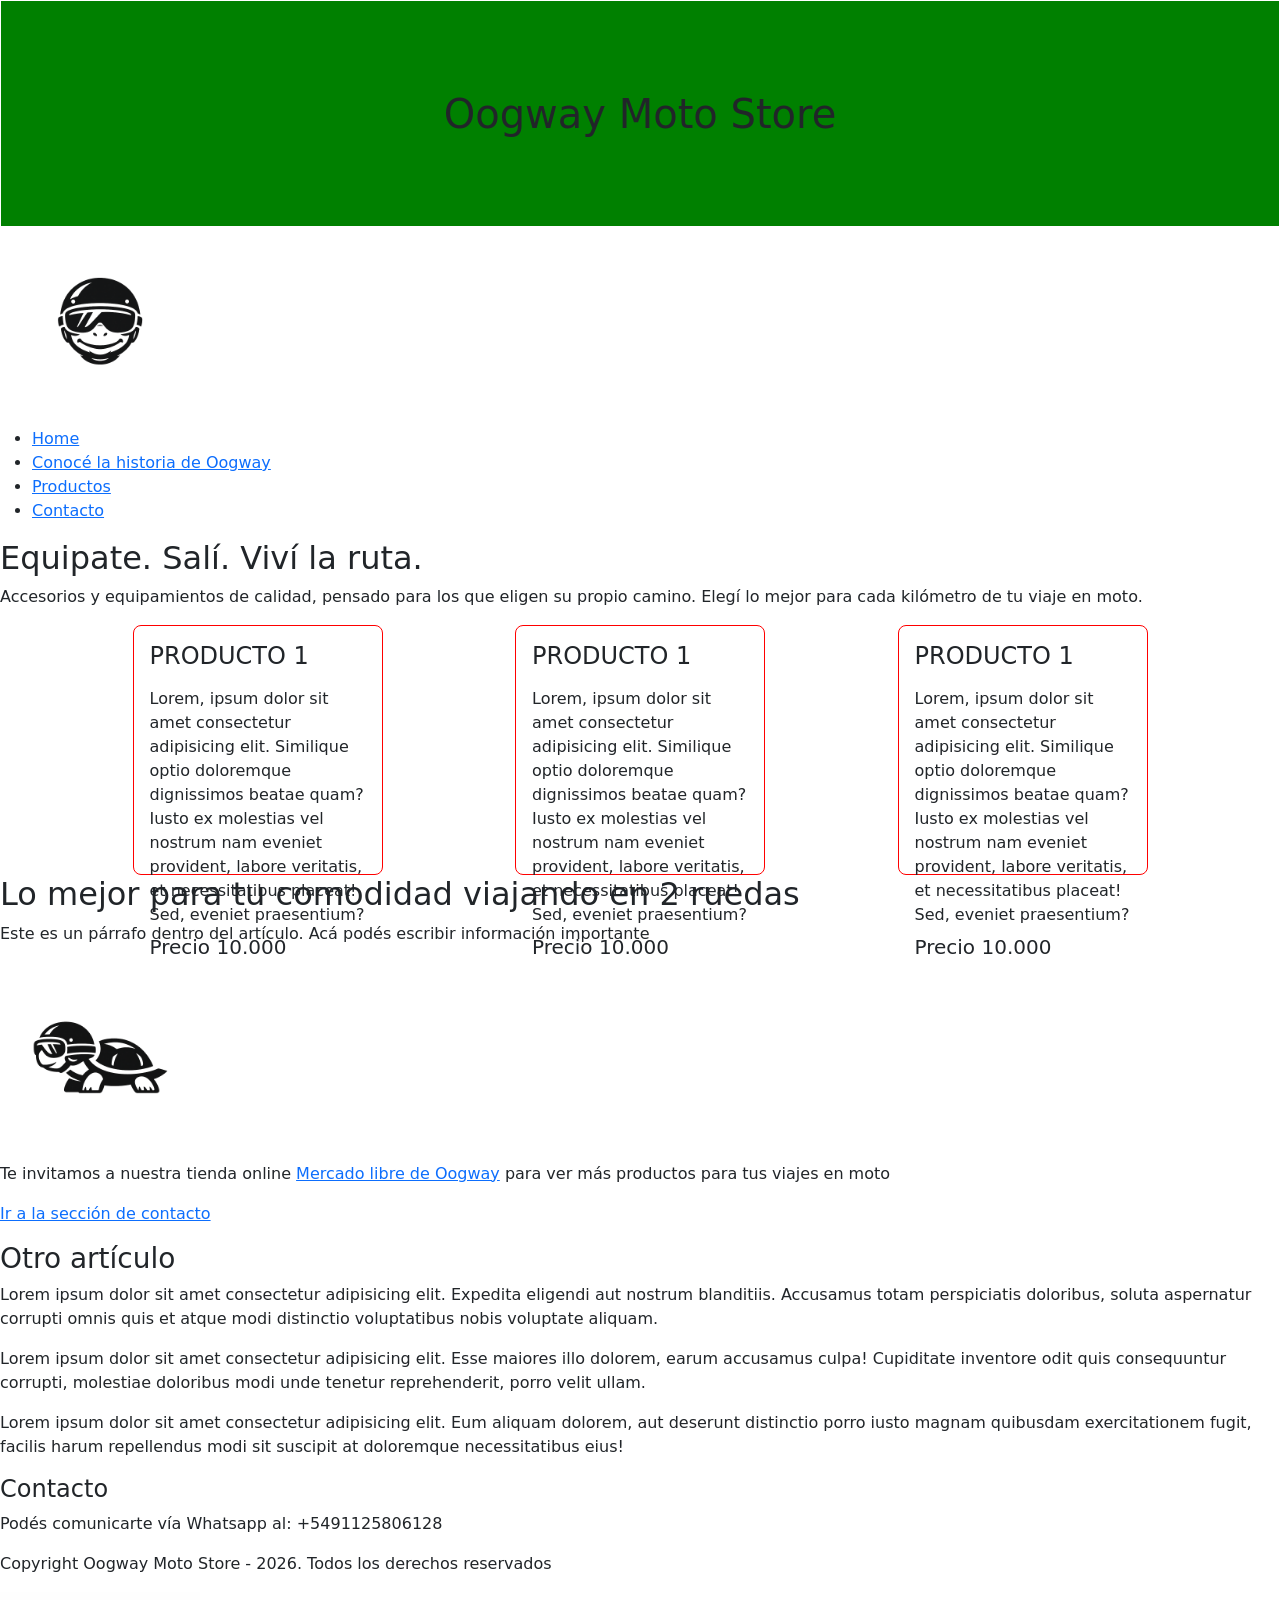
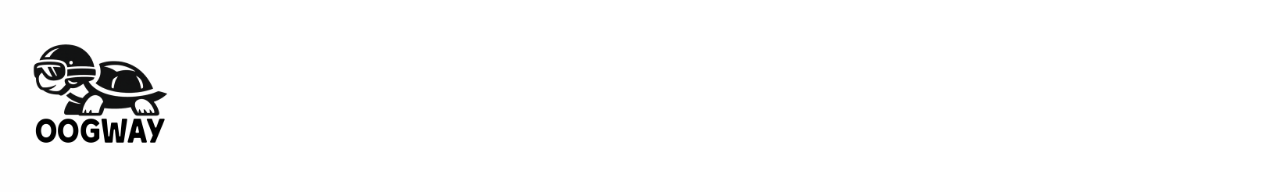
==== index.html @ 4925995f "primer commit: estructura base del proyecto" ====
<!DOCTYPE html>
<html lang="en">
<head>
    <meta charset="UTF-8">
    <meta name="viewport" content="width=device-width, initial-scale=1.0">
    <link href="https://cdn.jsdelivr.net/npm/bootstrap@5.3.8/dist/css/bootstrap.min.css" rel="stylesheet" integrity="sha384-sRIl4kxILFvY47J16cr9ZwB07vP4J8+LH7qKQnuqkuIAvNWLzeN8tE5YBujZqJLB" crossorigin="anonymous">
    <link rel="stylesheet" href="./CSS/styles.css">
    <title>document</title>
</head>
<body>
    <header>
        <h1 class="color-header">Oogway Moto Store</h1>
        <img src="./img/CACBFD4B-7860-4086-A156-8AFA99E4F8C6.PNG" width="200" height="200" alt="Ilustración de la cara de una tortuga con gafas y casco de motocilista">
        <nav>
            <ul class="color-header">
                <li><a href="./index.html">Home</a></li>
                <li><a href="./pages/acercade.html">Conocé la historia de Oogway</a></li>
                <li><a href="./pages/productos.html">Productos</a></li>
                <li><a href="./pages/contacto.html">Contacto</a></li>
            </ul>
        </nav>
    </header>
    <main>
        <h2 id="color-definitivo" class="color-h2">Equipate. Salí. Viví la ruta.</h2>
        <p>Accesorios y equipamientos de calidad, pensado para los que eligen su propio camino. Elegí lo mejor para cada kilómetro de tu viaje en moto.
        </p>
        <div class="card-container">
            <div class="card">
                <h4>PRODUCTO 1</h4>
                <P>Lorem, ipsum dolor sit amet consectetur adipisicing elit. Similique optio doloremque dignissimos beatae quam? Iusto ex molestias vel nostrum nam eveniet provident, labore veritatis, et necessitatibus placeat! Sed, eveniet praesentium?</P>
                <h5>Precio 10.000</h5>
            </div>
            <div class="card">
                <h4>PRODUCTO 1</h4>
                <P>Lorem, ipsum dolor sit amet consectetur adipisicing elit. Similique optio doloremque dignissimos beatae quam? Iusto ex molestias vel nostrum nam eveniet provident, labore veritatis, et necessitatibus placeat! Sed, eveniet praesentium?</P>
                <h5>Precio 10.000</h5>
            </div>
            <div class="card">
                <h4>PRODUCTO 1</h4>
                <P>Lorem, ipsum dolor sit amet consectetur adipisicing elit. Similique optio doloremque dignissimos beatae quam? Iusto ex molestias vel nostrum nam eveniet provident, labore veritatis, et necessitatibus placeat! Sed, eveniet praesentium?</P>
                <h5>Precio 10.000</h5>
            </div>
        </div>
        <section>
            <article>
                <h2 class="color-h2">Lo mejor para tu comodidad viajando en 2 ruedas</h2>
                <p>Este es un párrafo dentro del artículo. Acá podés escribir información importante </p>
                <img src="./img/Oogway torttle.PNG" width="200" height="200" alt="Ilustración de una Tortuga motociclista">
                <p>Te invitamos a nuestra tienda online <a href="https://www.mercadolibre.com.ar/up/MLAU2655401496?pdp_filters=item_idMLA1948606276&matt_tool=89488245·origin=share&sid=share&wid=MLA1948606276&action=whatsapp" target="_blank">Mercado libre de Oogway</a> para ver más productos para tus viajes en moto</p>
                <p><a href="#contacto">Ir a la sección de contacto</a></p>
            </article>
        </section>
        <section>
            <article>
                <h3>Otro artículo</h3>
                <p>Lorem ipsum dolor sit amet consectetur adipisicing elit. Expedita eligendi aut nostrum blanditiis. Accusamus totam perspiciatis doloribus, soluta aspernatur corrupti omnis quis et atque modi distinctio voluptatibus nobis voluptate aliquam.</p>
                <p>Lorem ipsum dolor sit amet consectetur adipisicing elit. Esse maiores illo dolorem, earum accusamus culpa! Cupiditate inventore odit quis consequuntur corrupti, molestiae doloribus modi unde tenetur reprehenderit, porro velit ullam.</p>
                <p>Lorem ipsum dolor sit amet consectetur adipisicing elit. Eum aliquam dolorem, aut deserunt distinctio porro iusto magnam quibusdam exercitationem fugit, facilis harum repellendus modi sit suscipit at doloremque necessitatibus eius!</p>
            </article>
        </section>
        <section>
            <h4 id="contacto">Contacto</h4>
            <p>Podés comunicarte vía Whatsapp al: +5491125806128</p>
        </section>
    </main>
    <footer>
        <p class="color-footer">Copyright Oogway Moto Store - 2026. Todos los derechos reservados</p>
        <img src="./img/Oogway Flahs.PNG" width="200" height="200 alt="">
    </footer>
    <script src="https://cdn.jsdelivr.net/npm/bootstrap@5.3.8/dist/js/bootstrap.bundle.min.js" integrity="sha384-FKyoEForCGlyvwx9Hj09JcYn3nv7wiPVlz7YYwJrWVcXK/BmnVDxM+D2scQbITxI" crossorigin="anonymous"></script>
</body>
</html>
---- CSS/styles.css ----
.card-container {
  display: flex;
  flex-direction: row;
  justify-content: space-evenly;
  aligne-items: center;
}
.card-container .card {
  padding: 16px;
  border: 1px solid red;
  border-radius: 8px;
  width: 250px;
  height: 250px;
}
.card-container .card h4 {
  font-size: 1, 5rem;
}
.card-container .card p {
  margin: 8px 0px;
}

* {
  margin: 0;
  padding: 0;
}

h1 {
  margin: 1px;
  display: flex;
  align-items: center;
  justify-content: center;
  height: 25vh;
  background-color: green;
}

/*# sourceMappingURL=styles.css.map */
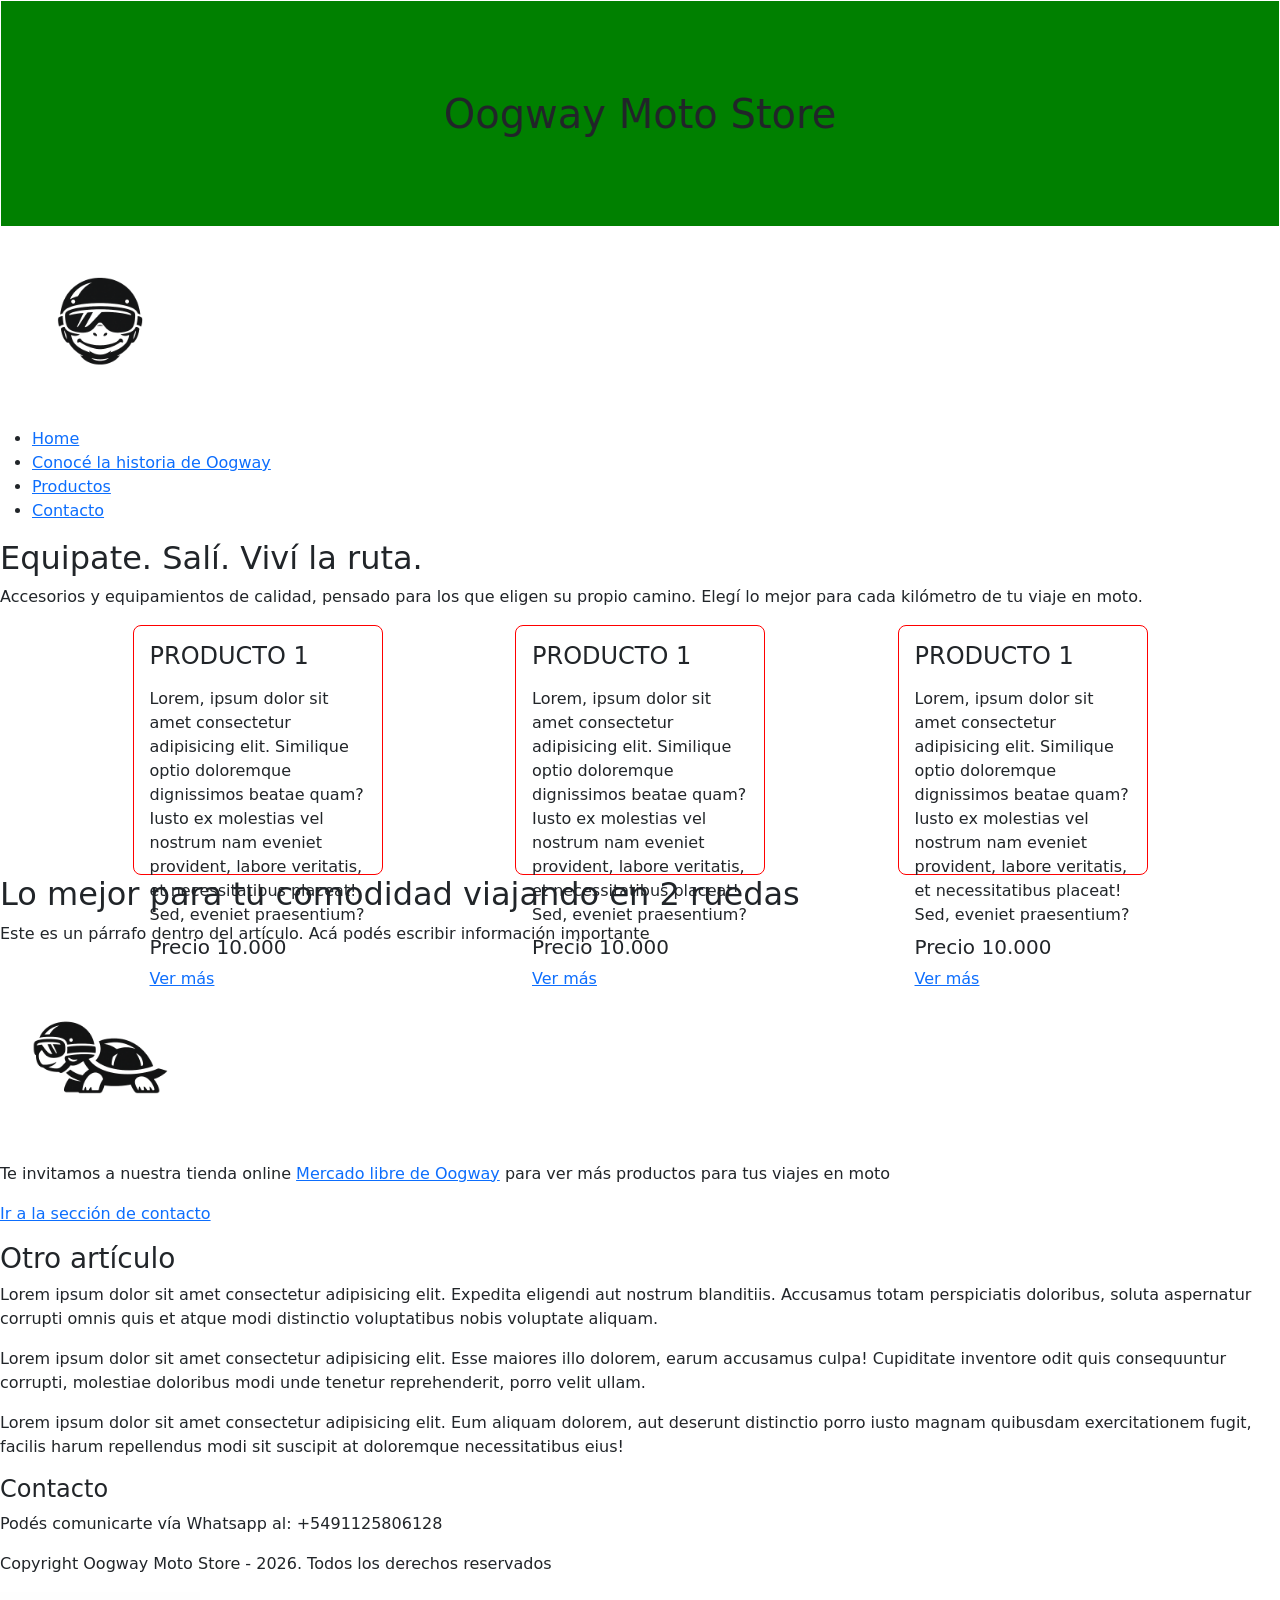
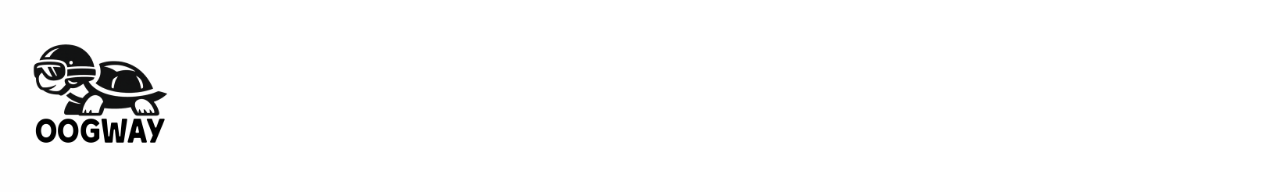
==== commit bea7d9d4: "agrego paleta de colores verde y amarillo, uso de extend en botones" ====
--- a/index.html
+++ b/index.html
@@ -29,16 +29,19 @@
                 <h4>PRODUCTO 1</h4>
                 <P>Lorem, ipsum dolor sit amet consectetur adipisicing elit. Similique optio doloremque dignissimos beatae quam? Iusto ex molestias vel nostrum nam eveniet provident, labore veritatis, et necessitatibus placeat! Sed, eveniet praesentium?</P>
                 <h5>Precio 10.000</h5>
+                <a href="#" class="btn-producto">Ver más</a>
             </div>
             <div class="card">
                 <h4>PRODUCTO 1</h4>
                 <P>Lorem, ipsum dolor sit amet consectetur adipisicing elit. Similique optio doloremque dignissimos beatae quam? Iusto ex molestias vel nostrum nam eveniet provident, labore veritatis, et necessitatibus placeat! Sed, eveniet praesentium?</P>
                 <h5>Precio 10.000</h5>
+                <a href="#" class="btn-producto">Ver más</a>
             </div>
             <div class="card">
                 <h4>PRODUCTO 1</h4>
                 <P>Lorem, ipsum dolor sit amet consectetur adipisicing elit. Similique optio doloremque dignissimos beatae quam? Iusto ex molestias vel nostrum nam eveniet provident, labore veritatis, et necessitatibus placeat! Sed, eveniet praesentium?</P>
                 <h5>Precio 10.000</h5>
+                <a href="#" class="btn-producto">Ver más</a>
             </div>
         </div>
         <section>
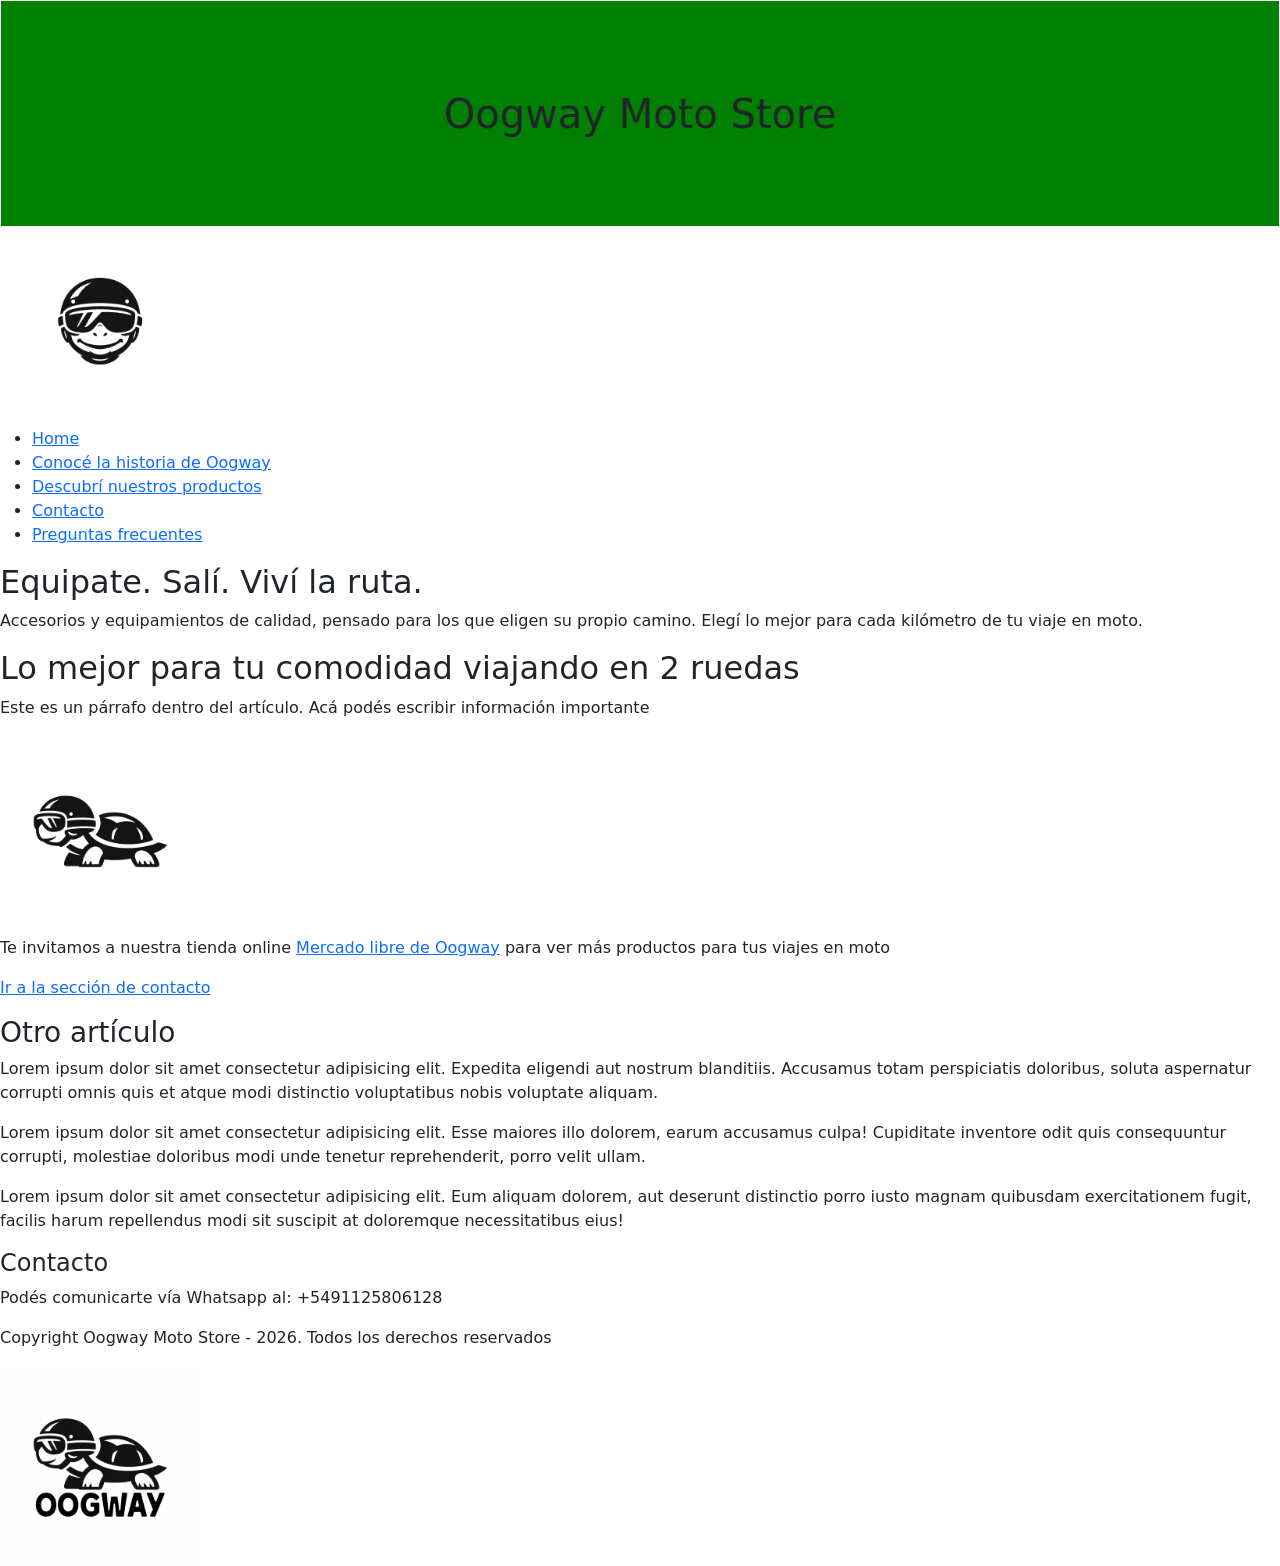
==== commit 55f34662: "aplico paleta de colores en header, footer, tipografia y reset" ====
--- a/index.html
+++ b/index.html
@@ -15,8 +15,9 @@
             <ul class="color-header">
                 <li><a href="./index.html">Home</a></li>
                 <li><a href="./pages/acercade.html">Conocé la historia de Oogway</a></li>
-                <li><a href="./pages/productos.html">Productos</a></li>
+                <li><a href="./pages/productos.html">Descubrí nuestros productos</a></li>
                 <li><a href="./pages/contacto.html">Contacto</a></li>
+                <li><a href="./pages/faq.html">Preguntas frecuentes</a></li>
             </ul>
         </nav>
     </header>
@@ -24,26 +25,6 @@
         <h2 id="color-definitivo" class="color-h2">Equipate. Salí. Viví la ruta.</h2>
         <p>Accesorios y equipamientos de calidad, pensado para los que eligen su propio camino. Elegí lo mejor para cada kilómetro de tu viaje en moto.
         </p>
-        <div class="card-container">
-            <div class="card">
-                <h4>PRODUCTO 1</h4>
-                <P>Lorem, ipsum dolor sit amet consectetur adipisicing elit. Similique optio doloremque dignissimos beatae quam? Iusto ex molestias vel nostrum nam eveniet provident, labore veritatis, et necessitatibus placeat! Sed, eveniet praesentium?</P>
-                <h5>Precio 10.000</h5>
-                <a href="#" class="btn-producto">Ver más</a>
-            </div>
-            <div class="card">
-                <h4>PRODUCTO 1</h4>
-                <P>Lorem, ipsum dolor sit amet consectetur adipisicing elit. Similique optio doloremque dignissimos beatae quam? Iusto ex molestias vel nostrum nam eveniet provident, labore veritatis, et necessitatibus placeat! Sed, eveniet praesentium?</P>
-                <h5>Precio 10.000</h5>
-                <a href="#" class="btn-producto">Ver más</a>
-            </div>
-            <div class="card">
-                <h4>PRODUCTO 1</h4>
-                <P>Lorem, ipsum dolor sit amet consectetur adipisicing elit. Similique optio doloremque dignissimos beatae quam? Iusto ex molestias vel nostrum nam eveniet provident, labore veritatis, et necessitatibus placeat! Sed, eveniet praesentium?</P>
-                <h5>Precio 10.000</h5>
-                <a href="#" class="btn-producto">Ver más</a>
-            </div>
-        </div>
         <section>
             <article>
                 <h2 class="color-h2">Lo mejor para tu comodidad viajando en 2 ruedas</h2>
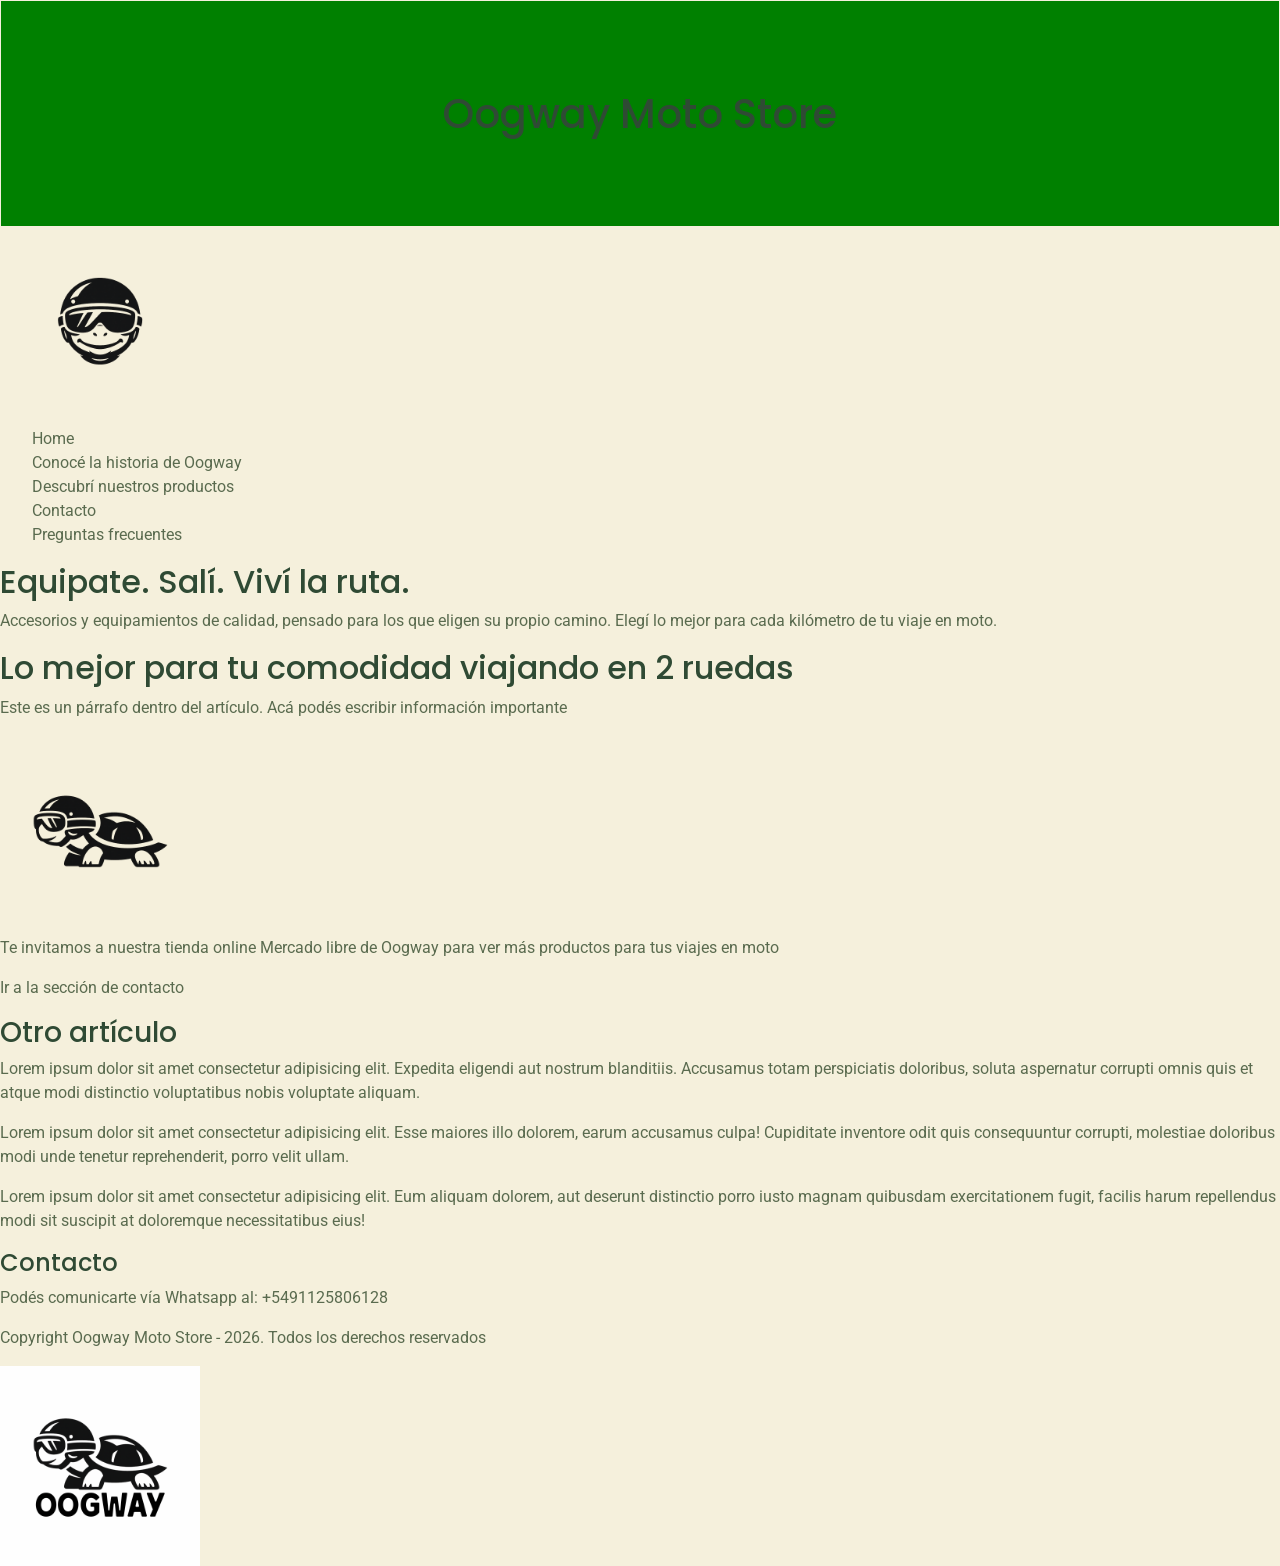
==== commit de5940b3: "corrijo ruta del css y aplico tipografia" ====
--- a/index.html
+++ b/index.html
@@ -3,8 +3,10 @@
 <head>
     <meta charset="UTF-8">
     <meta name="viewport" content="width=device-width, initial-scale=1.0">
-    <link href="https://cdn.jsdelivr.net/npm/bootstrap@5.3.8/dist/css/bootstrap.min.css" rel="stylesheet" integrity="sha384-sRIl4kxILFvY47J16cr9ZwB07vP4J8+LH7qKQnuqkuIAvNWLzeN8tE5YBujZqJLB" crossorigin="anonymous">
-    <link rel="stylesheet" href="./CSS/styles.css">
+    <link rel="preconnect" href="https://fonts.googleapis.com">
+    <link href="https://fonts.googleapis.com/css2?family=Poppins:wght@500;600&family=Roboto&display=swap" rel="stylesheet">
+    <link href="https://cdn.jsdelivr.net/npm/bootstrap@5.3.8/dist/css/bootstrap.min.css" rel="stylesheet" integrity="sha384-sRIl4kxILFvY47J16cr90ZwB7vP4J8+LH7qKQnuqkuIAvNWLzeN8tE5YBujZqJLB" crossorigin="anonymous">
+    <link rel="stylesheet" href="./scss/main.css">
     <title>document</title>
 </head>
 <body>
--- a/scss/main.css
+++ b/scss/main.css
@@ -0,0 +1,70 @@
+* {
+  margin: 0;
+  padding: 0;
+  box-sizing: border-box;
+}
+
+body {
+  background-color: #F5F0DC;
+}
+
+a {
+  text-decoration: none;
+  color: inherit;
+}
+
+li {
+  list-style: none;
+}
+
+h1, h2, h3, h4, h5 {
+  font-family: "Poppins", sans-serif;
+  color: #2F4A34;
+}
+
+body, p {
+  font-family: "Roboto", sans-serif;
+  color: #5A6B4F;
+}
+
+.card-container .card .btn-producto {
+  display: inline-block;
+  padding: 12px;
+  border-radius: 80px;
+  text-decoration: none;
+  background-color: #E4B93C;
+  color: #2F4A34;
+}
+
+.card-container {
+  display: flex;
+  flex-direction: row;
+  justify-content: space-evenly;
+  align-items: center;
+}
+.card-container .card {
+  padding: 16px;
+  border: 1px solid red;
+  border-radius: 8px;
+  width: 250px;
+  height: 250px;
+}
+.card-container .card h4 {
+  font-size: 1, 5rem;
+}
+.card-container .card p {
+  margin: 8px 0px;
+}
+* {
+  margin: 0;
+  padding: 0;
+}
+
+h1 {
+  margin: 1px;
+  display: flex;
+  align-items: center;
+  justify-content: center;
+  height: 25vh;
+  background-color: green;
+}/*# sourceMappingURL=main.css.map */
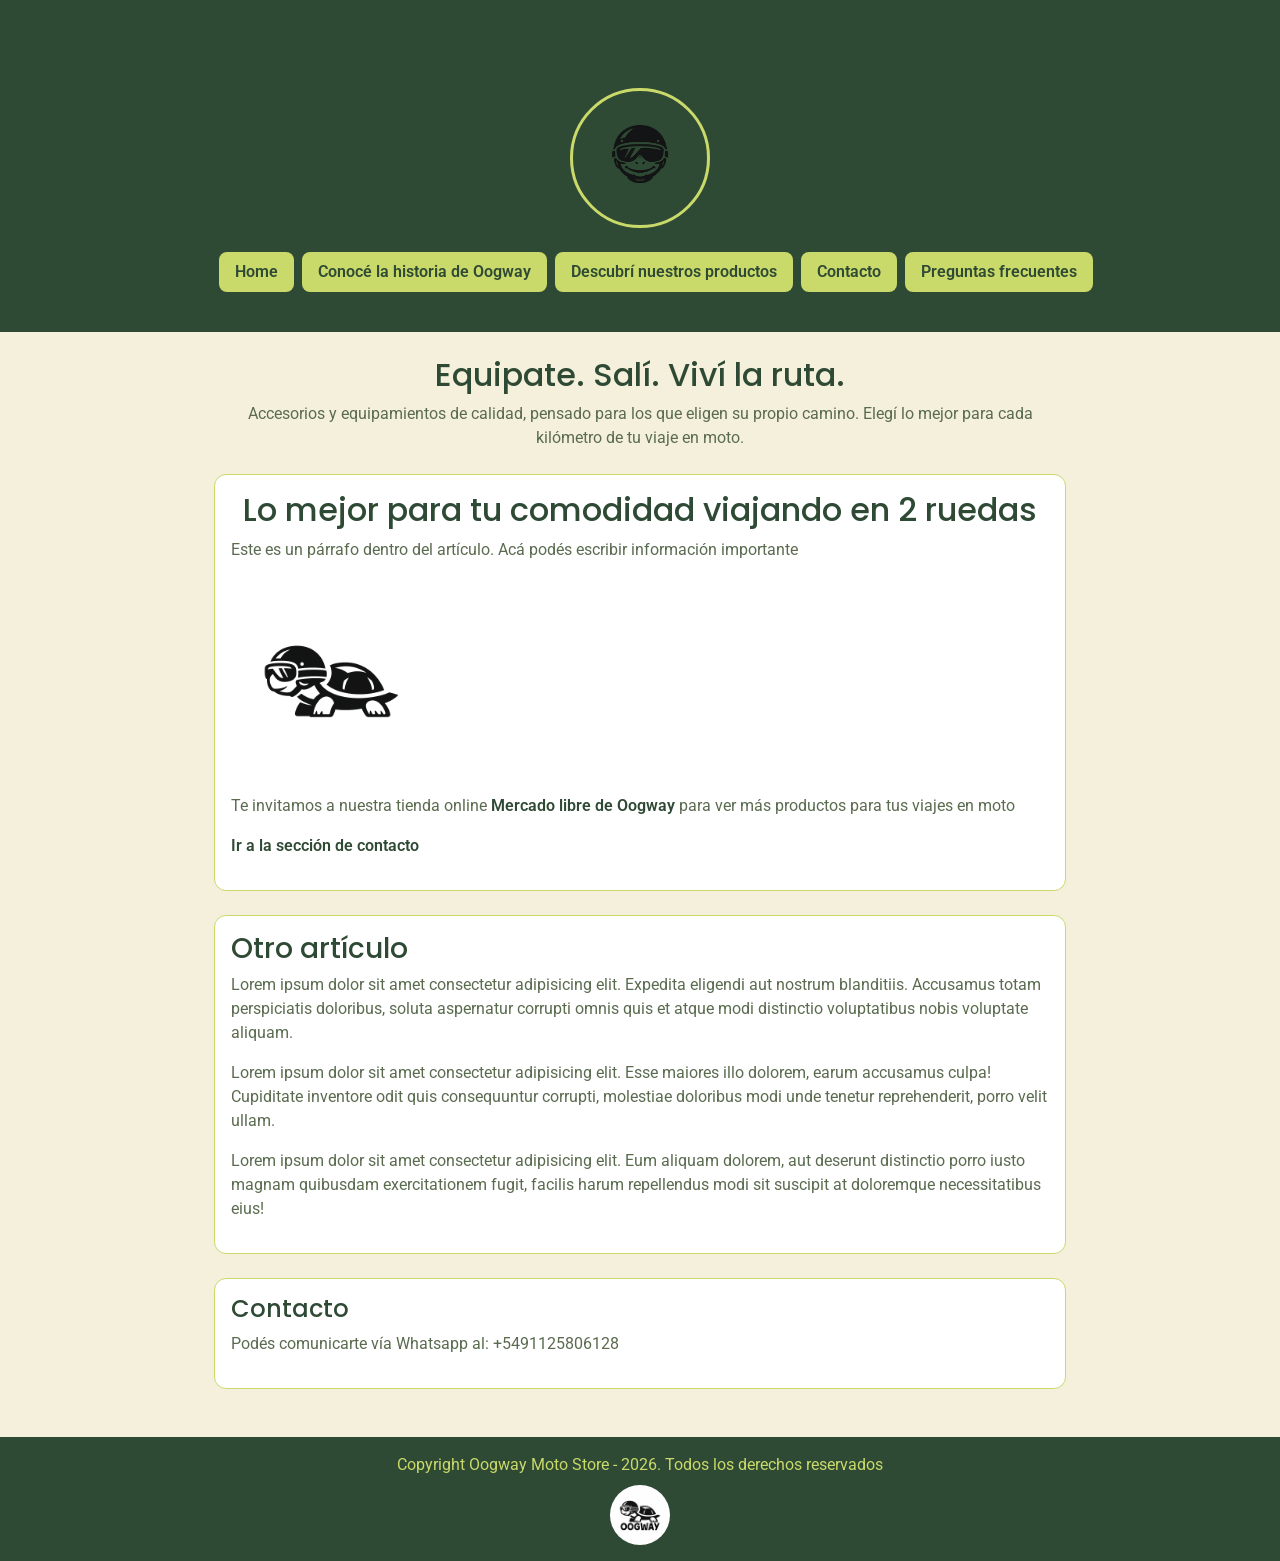
==== commit d92479bc: "mejoro header con imagen y nav tipo botones con hover, footer centrado" ====
--- a/index.html
+++ b/index.html
@@ -19,7 +19,7 @@
                 <li><a href="./pages/acercade.html">Conocé la historia de Oogway</a></li>
                 <li><a href="./pages/productos.html">Descubrí nuestros productos</a></li>
                 <li><a href="./pages/contacto.html">Contacto</a></li>
-                <li><a href="./pages/faq.html">Preguntas frecuentes</a></li>
+                <li><a href="./pages/preguntas.html">Preguntas frecuentes</a></li>
             </ul>
         </nav>
     </header>
@@ -51,7 +51,7 @@
     </main>
     <footer>
         <p class="color-footer">Copyright Oogway Moto Store - 2026. Todos los derechos reservados</p>
-        <img src="./img/Oogway Flahs.PNG" width="200" height="200 alt="">
+        <img src="./img/oogway-flahs.PNG" width="200" height="200 alt=">
     </footer>
     <script src="https://cdn.jsdelivr.net/npm/bootstrap@5.3.8/dist/js/bootstrap.bundle.min.js" integrity="sha384-FKyoEForCGlyvwx9Hj09JcYn3nv7wiPVlz7YYwJrWVcXK/BmnVDxM+D2scQbITxI" crossorigin="anonymous"></script>
 </body>
--- a/scss/main.css
+++ b/scss/main.css
@@ -44,27 +44,107 @@
 }
 .card-container .card {
   padding: 16px;
-  border: 1px solid red;
-  border-radius: 8px;
+  border: 1px solid #C9D96A;
+  border-radius: 12px;
   width: 250px;
-  height: 250px;
+  min-height: 280px;
+  background-color: #F5F0DC;
 }
 .card-container .card h4 {
-  font-size: 1, 5rem;
+  font-size: 1.2rem;
+  color: #2F4A34;
 }
 .card-container .card p {
   margin: 8px 0px;
+  color: #5A6B4F;
 }
-* {
-  margin: 0;
-  padding: 0;
+.card-container .card h5 {
+  color: #2F4A34;
+  font-weight: 600;
+}
+header {
+  background-color: #2F4A34;
+  padding: 24px;
+  text-align: center;
+}
+header img {
+  border-radius: 50%;
+  margin: 8px 0;
 }
 
-h1 {
-  margin: 1px;
+main {
+  padding: 24px;
+  max-width: 900px;
+  margin: 0 auto;
+}
+main h2 {
+  text-align: center;
+  margin-bottom: 8px;
+}
+main > p {
+  text-align: center;
+  margin-bottom: 24px;
+}
+main section {
+  margin-bottom: 24px;
+  padding: 16px;
+  background-color: white;
+  border-radius: 12px;
+  border: 1px solid #C9D96A;
+}
+main section img {
+  border-radius: 8px;
+  margin: 8px 0;
+}
+main section a {
+  color: #2F4A34;
+  font-weight: 600;
+}
+
+header {
+  background-color: #2F4A34;
+  padding: 24px;
+  text-align: center;
+}
+header img {
+  width: 140px;
+  height: 140px;
+  border-radius: 50%;
+  border: 3px solid #C9D96A;
+  margin: 8px 0;
+}
+
+nav ul {
   display: flex;
-  align-items: center;
   justify-content: center;
-  height: 25vh;
-  background-color: green;
+  gap: 8px;
+  flex-wrap: wrap;
+  margin-top: 16px;
+}
+nav ul li a {
+  display: inline-block;
+  padding: 8px 16px;
+  border-radius: 8px;
+  background-color: #C9D96A;
+  color: #2F4A34;
+  font-weight: 600;
+  transition: background-color 0.2s ease;
+}
+nav ul li a:hover {
+  background-color: #E4B93C;
+}
+
+footer {
+  background-color: #2F4A34;
+  padding: 16px 24px;
+  text-align: center;
+}
+footer p {
+  color: #C9D96A;
+  margin-bottom: 8px;
+}
+footer img {
+  width: 60px;
+  height: 60px;
+  border-radius: 50%;
 }/*# sourceMappingURL=main.css.map */
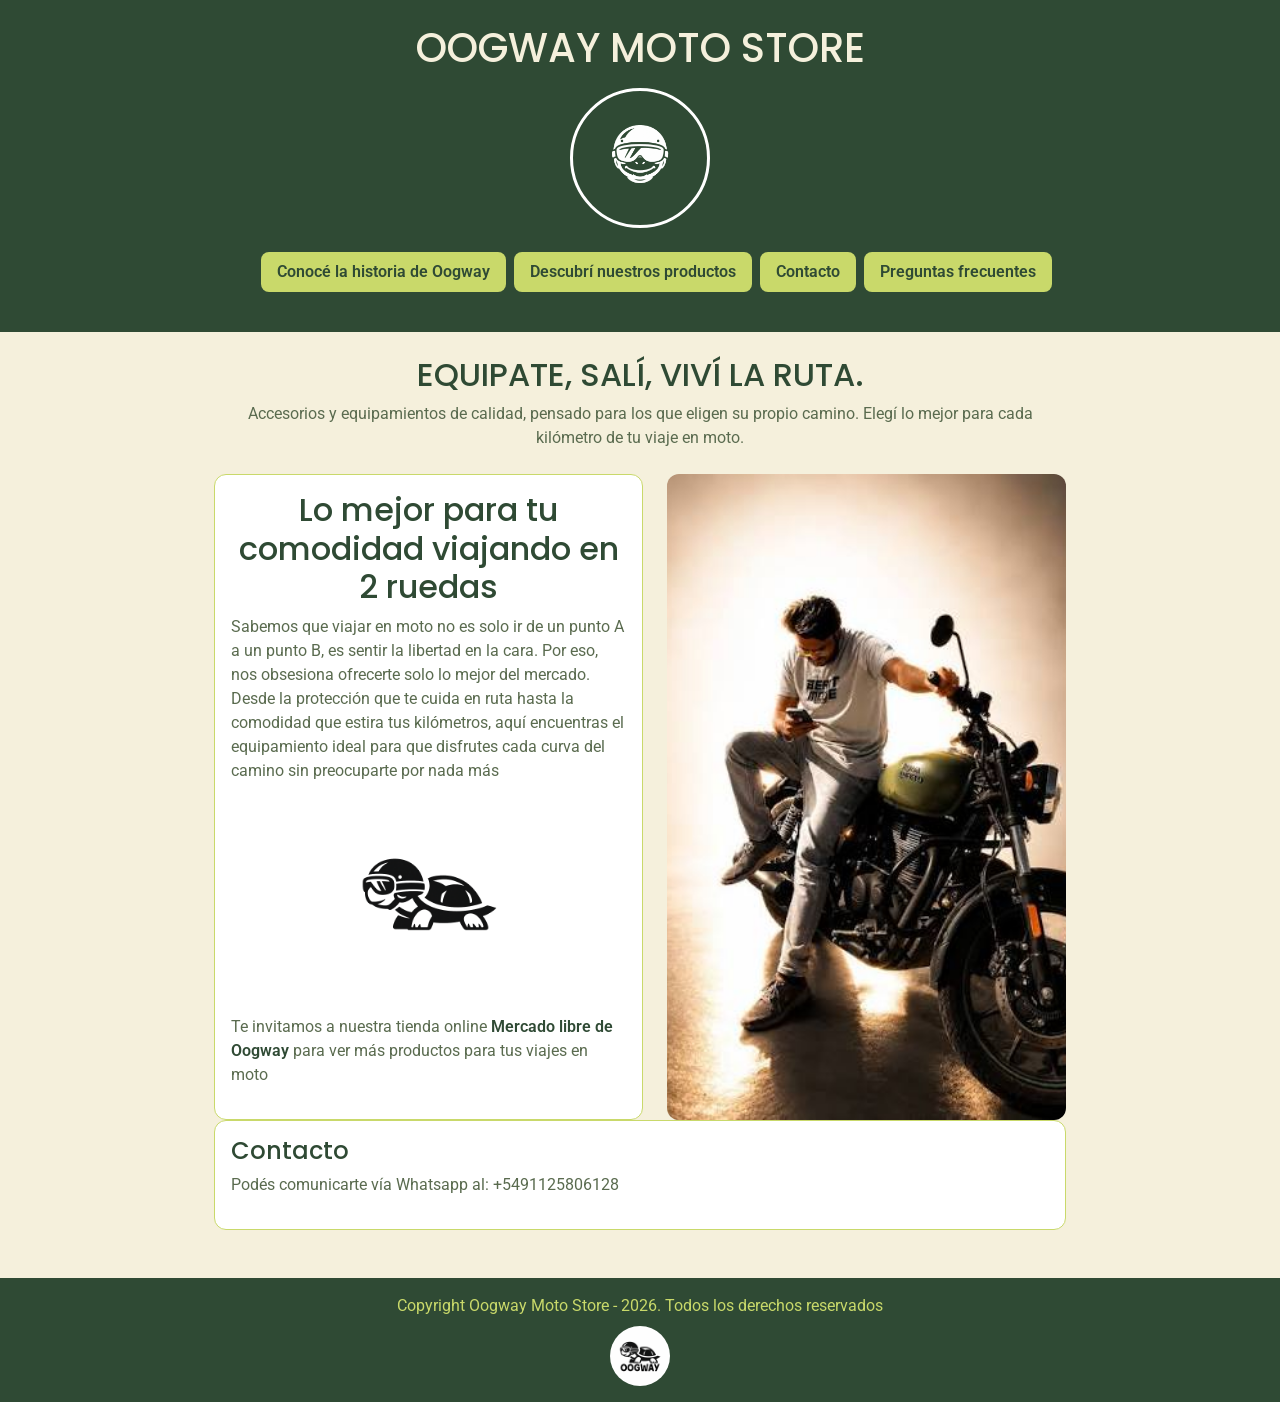
==== commit f6ee863f: "centro imagen de la tortuga y ajusto tamaños flexibles de la seccion mercadolibre" ====
--- a/index.html
+++ b/index.html
@@ -11,11 +11,10 @@
 </head>
 <body>
     <header>
-        <h1 class="color-header">Oogway Moto Store</h1>
+        <h1 class="color-header">OOGWAY MOTO STORE</h1>
         <img src="./img/CACBFD4B-7860-4086-A156-8AFA99E4F8C6.PNG" width="200" height="200" alt="Ilustración de la cara de una tortuga con gafas y casco de motocilista">
         <nav>
             <ul class="color-header">
-                <li><a href="./index.html">Home</a></li>
                 <li><a href="./pages/acercade.html">Conocé la historia de Oogway</a></li>
                 <li><a href="./pages/productos.html">Descubrí nuestros productos</a></li>
                 <li><a href="./pages/contacto.html">Contacto</a></li>
@@ -24,30 +23,24 @@
         </nav>
     </header>
     <main>
-        <h2 id="color-definitivo" class="color-h2">Equipate. Salí. Viví la ruta.</h2>
+        <h2 id="color-definitivo" class="color-h2">EQUIPATE, SALÍ, VIVÍ LA RUTA.</h2>
         <p>Accesorios y equipamientos de calidad, pensado para los que eligen su propio camino. Elegí lo mejor para cada kilómetro de tu viaje en moto.
         </p>
-        <section>
-            <article>
-                <h2 class="color-h2">Lo mejor para tu comodidad viajando en 2 ruedas</h2>
-                <p>Este es un párrafo dentro del artículo. Acá podés escribir información importante </p>
-                <img src="./img/Oogway torttle.PNG" width="200" height="200" alt="Ilustración de una Tortuga motociclista">
-                <p>Te invitamos a nuestra tienda online <a href="https://www.mercadolibre.com.ar/up/MLAU2655401496?pdp_filters=item_idMLA1948606276&matt_tool=89488245·origin=share&sid=share&wid=MLA1948606276&action=whatsapp" target="_blank">Mercado libre de Oogway</a> para ver más productos para tus viajes en moto</p>
-                <p><a href="#contacto">Ir a la sección de contacto</a></p>
-            </article>
-        </section>
-        <section>
-            <article>
-                <h3>Otro artículo</h3>
-                <p>Lorem ipsum dolor sit amet consectetur adipisicing elit. Expedita eligendi aut nostrum blanditiis. Accusamus totam perspiciatis doloribus, soluta aspernatur corrupti omnis quis et atque modi distinctio voluptatibus nobis voluptate aliquam.</p>
-                <p>Lorem ipsum dolor sit amet consectetur adipisicing elit. Esse maiores illo dolorem, earum accusamus culpa! Cupiditate inventore odit quis consequuntur corrupti, molestiae doloribus modi unde tenetur reprehenderit, porro velit ullam.</p>
-                <p>Lorem ipsum dolor sit amet consectetur adipisicing elit. Eum aliquam dolorem, aut deserunt distinctio porro iusto magnam quibusdam exercitationem fugit, facilis harum repellendus modi sit suscipit at doloremque necessitatibus eius!</p>
-            </article>
-        </section>
-        <section>
-            <h4 id="contacto">Contacto</h4>
-            <p>Podés comunicarte vía Whatsapp al: +5491125806128</p>
-        </section>
+        <div class="fila-mercadolibre">
+    <section>
+        <article>
+            <h2 class="color-h2">Lo mejor para tu comodidad viajando en 2 ruedas</h2>
+            <p>Sabemos que viajar en moto no es solo ir de un punto A a un punto B, es sentir la libertad en la cara. Por eso, nos obsesiona ofrecerte solo lo mejor del mercado. Desde la protección que te cuida en ruta hasta la comodidad que estira tus kilómetros, aquí encuentras el equipamiento ideal para que disfrutes cada curva del camino sin preocuparte por nada más</p>
+            <img src="./img/oogway-torttle.PNG" width="200" height="200" alt="Ilustración de una Tortuga motociclista">
+            <p>Te invitamos a nuestra tienda online <a href="https://www.mercadolibre.com.ar/up/MLAU2655401496?pdp_filters=item_idMLA1948606276&matt_tool=89488245·origin=share&sid=share&wid=MLA1948606276&action=whatsapp" target="_blank">Mercado libre de Oogway</a> para ver más productos para tus viajes en moto</p>
+        </article>
+    </section>
+        <img class="foto-destacada" src="./img/foto-inicio.jpg" width="300" height="300" alt="Fotografía descriptiva de un hombre sobre una motocicleta">
+        </div>
+            <section>
+                <h4 id="contacto">Contacto</h4>
+                <p>Podés comunicarte vía Whatsapp al: +5491125806128</p>
+            </section>
     </main>
     <footer>
         <p class="color-footer">Copyright Oogway Moto Store - 2026. Todos los derechos reservados</p>
--- a/scss/main.css
+++ b/scss/main.css
@@ -40,7 +40,7 @@
   display: flex;
   flex-direction: row;
   justify-content: space-evenly;
-  align-items: center;
+  aligne-items: center;
 }
 .card-container .card {
   padding: 16px;
@@ -72,6 +72,28 @@
   margin: 8px 0;
 }
 
+.fila-mercadolibre {
+  display: flex;
+  flex-direction: row;
+  justify-content: flex-start;
+  aligne-items: center;
+  gap: 24px;
+  align-items: stretch;
+}
+.fila-mercadolibre section {
+  flex: 1 1 60%;
+  margin-bottom: 0;
+}
+.fila-mercadolibre .foto-destacada {
+  flex: 1 1 35%;
+  width: auto;
+  height: auto;
+  -o-object-fit: cover;
+     object-fit: cover;
+  border-radius: 12px;
+  align-self: stretch;
+}
+
 main {
   padding: 24px;
   max-width: 900px;
@@ -100,11 +122,18 @@
   color: #2F4A34;
   font-weight: 600;
 }
+main section img {
+  display: block;
+  margin: 16px auto;
+}
 
 header {
   background-color: #2F4A34;
   padding: 24px;
   text-align: center;
+}
+header h1 {
+  color: #F5F0DC;
 }
 header img {
   width: 140px;
@@ -112,6 +141,7 @@
   border-radius: 50%;
   border: 3px solid #C9D96A;
   margin: 8px 0;
+  filter: brightness(0) invert(1);
 }
 
 nav ul {
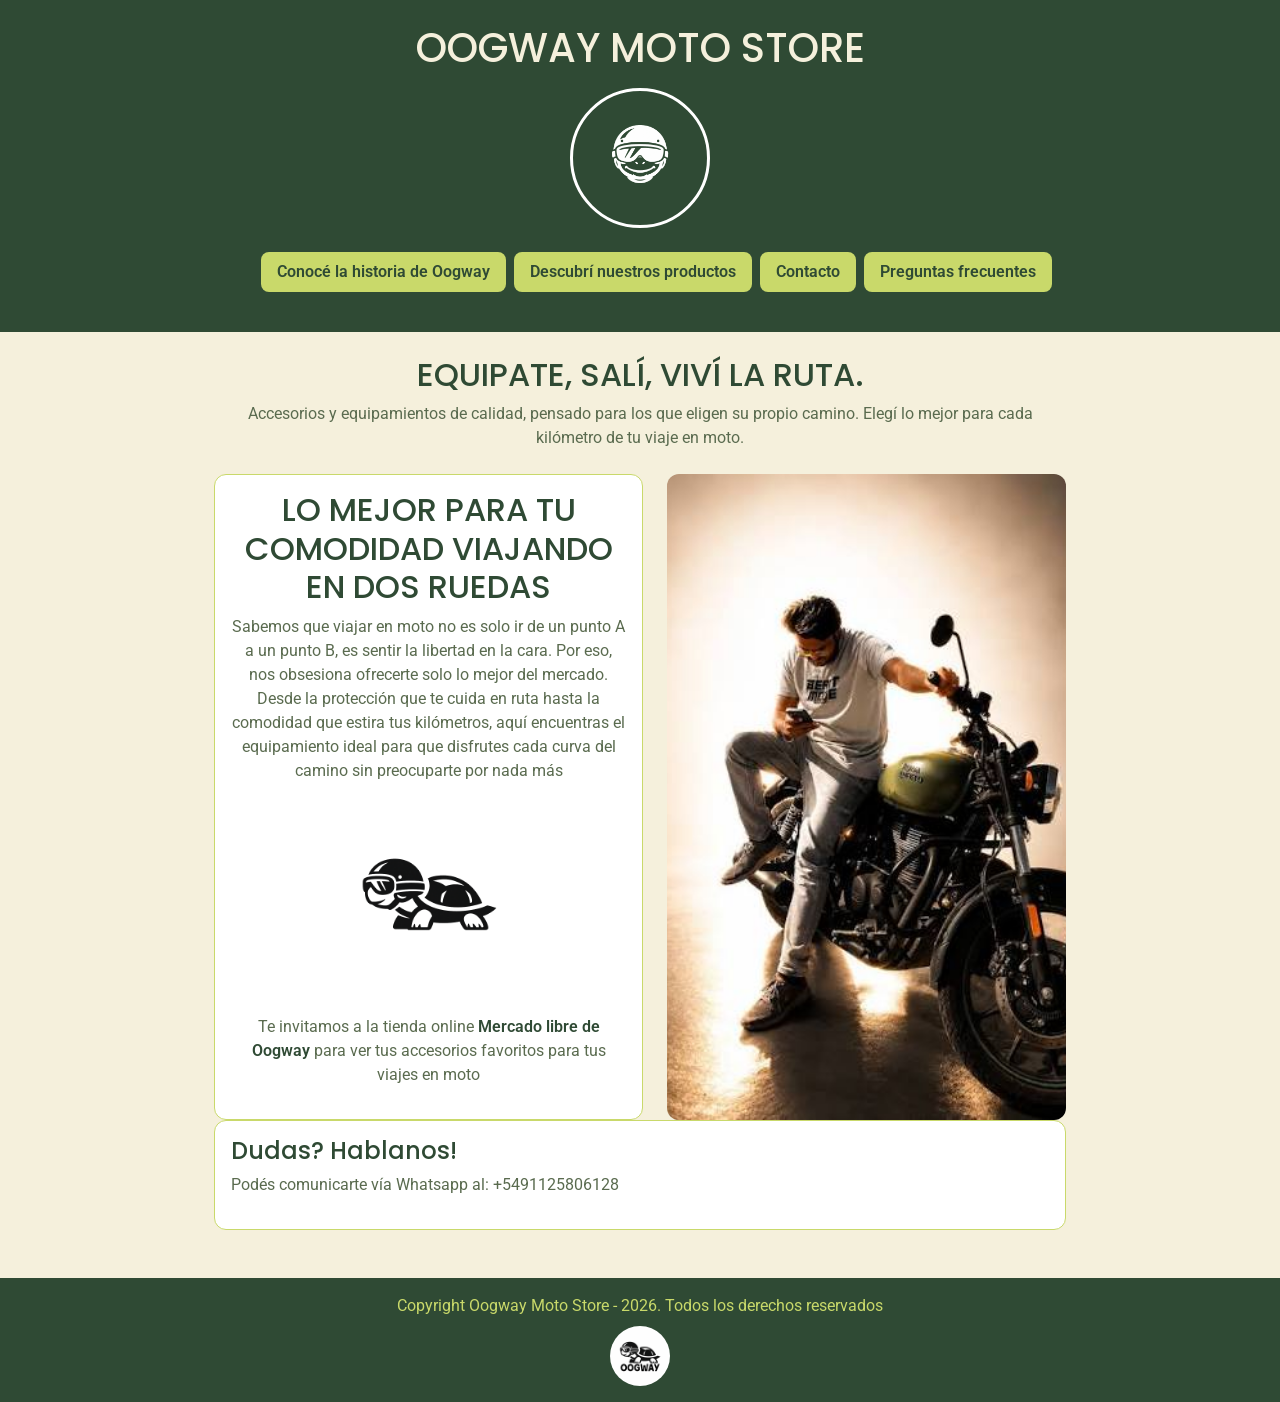
==== commit 2105768a: "arreglo estructura header/main/footer en contacto, corrijo link de faq" ====
--- a/index.html
+++ b/index.html
@@ -29,16 +29,16 @@
         <div class="fila-mercadolibre">
     <section>
         <article>
-            <h2 class="color-h2">Lo mejor para tu comodidad viajando en 2 ruedas</h2>
+            <h2 class="color-h2">LO MEJOR PARA TU COMODIDAD VIAJANDO EN DOS RUEDAS</h2>
             <p>Sabemos que viajar en moto no es solo ir de un punto A a un punto B, es sentir la libertad en la cara. Por eso, nos obsesiona ofrecerte solo lo mejor del mercado. Desde la protección que te cuida en ruta hasta la comodidad que estira tus kilómetros, aquí encuentras el equipamiento ideal para que disfrutes cada curva del camino sin preocuparte por nada más</p>
             <img src="./img/oogway-torttle.PNG" width="200" height="200" alt="Ilustración de una Tortuga motociclista">
-            <p>Te invitamos a nuestra tienda online <a href="https://www.mercadolibre.com.ar/up/MLAU2655401496?pdp_filters=item_idMLA1948606276&matt_tool=89488245·origin=share&sid=share&wid=MLA1948606276&action=whatsapp" target="_blank">Mercado libre de Oogway</a> para ver más productos para tus viajes en moto</p>
+            <p>Te invitamos a la tienda online <a href="https://www.mercadolibre.com.ar/up/MLAU2655401496?pdp_filters=item_idMLA1948606276&matt_tool=89488245·origin=share&sid=share&wid=MLA1948606276&action=whatsapp" target="_blank">Mercado libre de Oogway</a> para ver tus accesorios favoritos para tus viajes en moto</p>
         </article>
     </section>
         <img class="foto-destacada" src="./img/foto-inicio.jpg" width="300" height="300" alt="Fotografía descriptiva de un hombre sobre una motocicleta">
         </div>
             <section>
-                <h4 id="contacto">Contacto</h4>
+                <h4 id="contacto">Dudas? Hablanos!</h4>
                 <p>Podés comunicarte vía Whatsapp al: +5491125806128</p>
             </section>
     </main>
--- a/scss/main.css
+++ b/scss/main.css
@@ -6,6 +6,9 @@
 
 body {
   background-color: #F5F0DC;
+  min-height: 100vh;
+  display: flex;
+  flex-direction: column;
 }
 
 a {
@@ -15,6 +18,14 @@
 
 li {
   list-style: none;
+}
+
+html {
+  height: 100%;
+}
+
+main {
+  flex: 1;
 }
 
 h1, h2, h3, h4, h5 {
@@ -83,6 +94,7 @@
 .fila-mercadolibre section {
   flex: 1 1 60%;
   margin-bottom: 0;
+  text-align: center;
 }
 .fila-mercadolibre .foto-destacada {
   flex: 1 1 35%;
